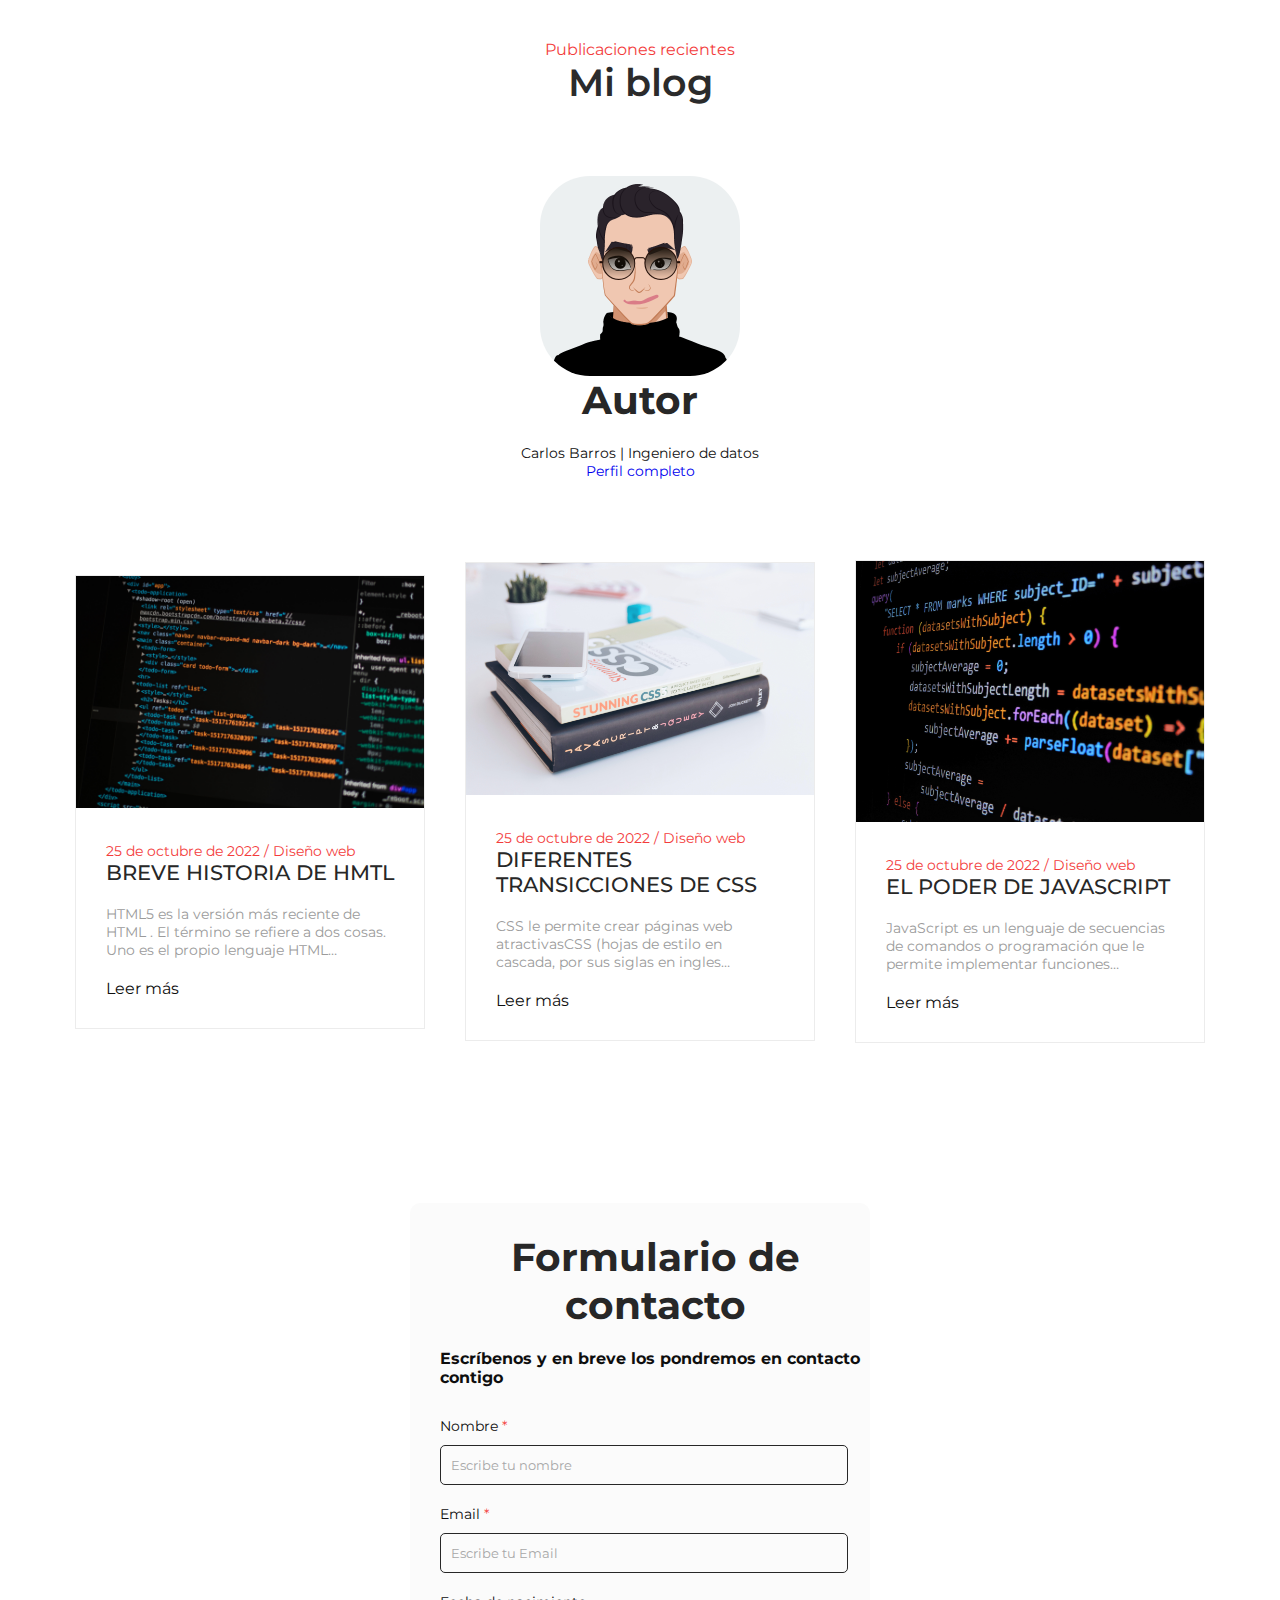
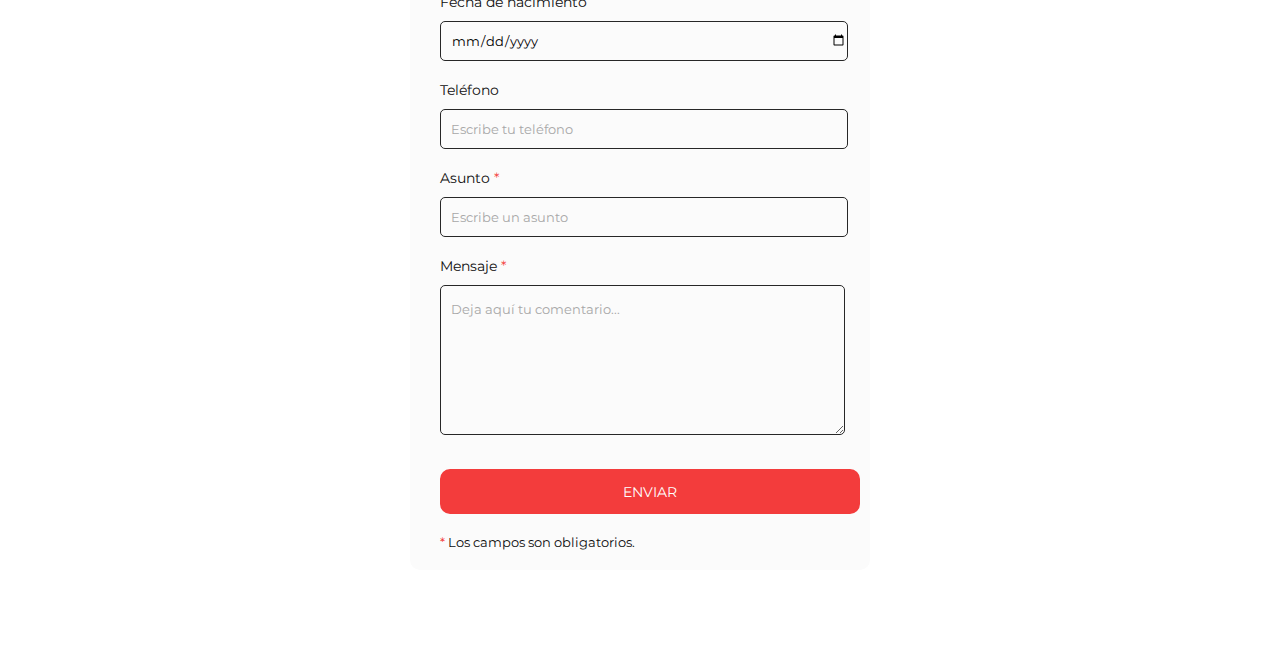
==== index.html @ becec06c "Agregar version 1.0 de website" ====
<!DOCTYPE html>
<html lang="en">
<head>
    <meta charset="UTF-8">
    <meta http-equiv="X-UA-Compatible" content="IE=edge">
    <meta name="viewport" content="width=device-width, initial-scale=1.0, maximum-scale=1.0, user-scalabe=no">

    <!-------Title--------->
    <title>Tech blog </title>

    <!-------Stylesheet--------->
    <link rel="stylesheet" href="css/style.css"/> 

    <!-------fav-icon--------->
    <link rel="shortcut icon" href="images/favicon.png"/> 

    <!-------Montserrat fonts--------->
    <link rel="preconnect" href="https://fonts.googleapis.com">
    <link rel="preconnect" href="https://fonts.gstatic.com" crossorigin>
    <link href="https://fonts.googleapis.com/css2?family=Montserrat:ital,wght@0,100;0,200;0,300;0,400;0,500;0,600;0,700;0,800;0,900;1,100;1,200;1,300;1,400;1,500;1,600;1,700;1,800;1,900&display=swap" rel="stylesheet">
</head>

<body>    

    <!--------------Blog section----------------------------->
    <section id="blog">
        <!--------------Heading----------------------------->
        <div class="blog-heading">
            <span>Publicaciones recientes</span>
            <h3>Mi blog</h3>

        </div>

        <section class="section pb-0" id=about>
            <div class=container>
                
                    <div class=col-lg-2-1><img src=images/avatar.png class="img-fluid rounded-lg mb-4" alt></div>

                    <h1 class="display-1">Autor</h1>
                            <p class="text-author-description">Carlos Barros |  Ingeniero de datos</p>
                            <p align="center">
                                <a href="articles/author.html" class="button blue">Perfil completo</a>
                            </p>
                                        
                    
                </div>
        </section>
        
        <!--------------Blog Container----------------------------->
        <div class="blog-container">

            <!--------------box-1----------------------------->
            <div class="blog-box"> 
                <!------imagen----->
                <div class="blog-img">
                    <img src="images/html.jpg" alt="Blog">
                </div>

                <!------imagen----->
                <div class="blog-text">
                    <span> 25 de octubre de 2022 / Diseño web</span>
                    <a href="articles/article_html.html" class="blog-title">BREVE HISTORIA DE HMTL</a>
                    <p>HTML5 es la versión más reciente de HTML . El término se refiere a dos cosas. Uno es el propio lenguaje HTML actualizado, que tiene nuevos elementos y atributos.</p>
                    <a href="articles/article_html.html">Leer más</a>
                </div>
            </div>
           
            
            <!--------------box-2----------------------------->
            <div class="blog-box"> 
                <!------imagen----->
                <div class="blog-img">
                    <img src="images/css.jpg" alt="Blog">
                </div>

                <!------imagen----->
                <div class="blog-text">
                    <span> 25 de octubre de 2022 / Diseño web</span>
                    <a href="articles/article_css.html" class="blog-title"> DIFERENTES TRANSICCIONES DE CSS</a>
                    <p>CSS le permite crear páginas web atractivasCSS (hojas de estilo en cascada, por sus siglas en ingles Cascading Style Sheets) le permite crear páginas web atractivas</p>
                    <a href="articles/article_css.html">Leer más</a>
                </div>
            </div>

            <!--------------box-3----------------------------->
            <div class="blog-box"> 
                <!------imagen----->
                <div class="blog-img">
                    <img src="images/javascript.jpg" alt="Blog">
                </div>

                <!------imagen----->
                <div class="blog-text">
                    <span> 25 de octubre de 2022 / Diseño web</span>
                    <a href="articles/article_javascript.html" class="blog-title"> EL PODER DE JAVASCRIPT</a>
                    <p>JavaScript es un lenguaje de secuencias de comandos o programación que le permite implementar funciones complejas en páginas web; cada vez que una página web hace algo más que sentarse allí</p>
                    <a href="articles/article_javascript.html">Leer más</a>
                </div>
            </div>
        </div>

    </section>

    <!-- formulario de contacto en html y css -->  

	<div class="contact_form">

		<div class="formulario">
            <h1 class="heading-formulario">Formulario de contacto</h1>
				<h3>Escríbenos y en breve los pondremos en contacto contigo</h3>
                <form action="submeter-formulario.php" method="post">
						
                <p>
                    <label for="nombre" class="colocar_nombre">Nombre
                        <span class="obligatorio">*</span>
                    </label>
                        <input type="text" name="introducir_nombre" id="nombre" required="obligatorio" placeholder="Escribe tu nombre">
                </p>
            
                <p>
                    <label for="email" class="colocar_email">Email
                        <span class="obligatorio">*</span>
                    </label>
                        <input type="email" name="introducir_email" id="email" required="obligatorio" placeholder="Escribe tu Email">
                </p>

                <p>
                    <label for="fecha-nacimiento" class="colocar_website">Fecha de nacimiento
                    </label>
                        <input type="date" name="introducir_website" id="website" placeholder="Selecciona su fecha de nacimiento">
                </p>	
        
                <p>
                    <label for="telefone" class="colocar_telefono">Teléfono
                    </label>
                        <input type="tel" name="introducir_telefono" id="telefono" placeholder="Escribe tu teléfono">
                </p>		
            
                	
            
                <p>
                    <label for="asunto" class="colocar_asunto">Asunto
                        <span class="obligatorio">*</span>
                    </label>
                        <input type="text" name="introducir_asunto" id="assunto" required="obligatorio" placeholder="Escribe un asunto">
                </p>		
            
                <p>
                    <label for="mensaje" class="colocar_mensaje">Mensaje
                        <span class="obligatorio">*</span>
                    </label>                     
                    <textarea name="introducir_mensaje" class="texto_mensaje" id="mensaje" required="obligatorio" placeholder="Deja aquí tu comentario..."></textarea> 
                </p>	  								
            
                <button type="submit" name="enviar_formulario" id="enviar"><p>Enviar</p></button>

                <p class="aviso">
                    <span class="obligatorio"> * </span>Los campos son obligatorios.
                </p>					
        
    </form>
		</div>	
	</div>


</body>
</html>
---- css/style.css ----
*{
    margin: 0px;
    padding: 0px;
    font-family: 'Montserrat', sans-serif;
    box-sizing: border-box;

}

a{
    text-decoration: none;
}

ul{
    list-style: none;
}

body{
    margin: 0px;
    padding: 0px;
    font-family: 'Montserrat';
}

/*--------------- Blog -------------- */

#blog{
    display: flex;
    justify-content: center;
    align-items: center;
    flex-direction: column;
    padding: 40px;
    border-bottom: 1px solid rgba(0,0,0,0.05 green, blue, alpha);
}

.blog-heading{
    display: flex;
    justify-content: center;
    align-items: center;
    flex-direction: column;
}

.blog-heading span{
    color: #f33c3c;
}

.blog-heading h3{
    font-size: 2.4rem;
    color: #2b2b2b;
    font-weight: 600;
}

.blog-container{
    display: flex;
    justify-content: center;
    align-items: center;
    margin: 20px 0px;
    flex-wrap: wrap;
}

.blog-box {
    width: 350px;
    background-color: #ffffff;
    border: 1px solid   #ececec;
    margin: 20px;
}

.blog-img img{
    width: 100%;
    height: 100%;
    object-fit: cover;
    object-position: center;

}

.blog-text{
    padding: 30px;
    display: flex;
    flex-direction: column;
}

.blog-text span{
    color:#f33c3c;
    font-size: 0.9rem;
}

.blog-text .blog-title{
    font-size: 1.3rem;
    font-weight: 500;
    color:#272727;
}

.blog-text .blog-title:hover{
    color: #f33c3c;
    transition: all ease 0.3s;
}

.blog-text p{
    color:#9b9b9b;
    font-size: 0.9rem;
    display: -webkit-box;
    -webkit-line-clamp: 3;
    -webkit-box-orient:vertical;
    overflow: hidden;
    text-overflow:ellipsis;
    margin: 20px 0px;
}


.blog-text a{
    color: #0f0f0f;
}
.blog-text a:hover{
    color: #f33c3c;
    transition: all ease 0.3s;
}


.read-more{
  text-align: center;
  align-items: center;
}

/*---- Article ----- */
#article{
    display: flex;
    justify-content:baseline;
    align-items: center;
    flex-direction: column;
    padding: 70px;
    border-bottom: 1px solid rgba(0,0,0,0.05 green, blue, alpha);
}


.article-heading{
    display: flex;
    justify-content: center;
    align-items: center;
    flex-direction: column;
}

.article-heading span{
    color: #f33c3c;
}

.article-heading h3{
    font-size: 2.4rem;
    color: #2b2b2b;
    font-weight: 600;
}

.article-text p{
    color:#272727;
    font-size: 0.9rem;
    display: -webkit-box;
    -webkit-line-clamp: 3;
    -webkit-box-orient:vertical;
    overflow: hidden;
    text-overflow:ellipsis;
    margin: 20px 0px;
}

ul.list-article{
  list-style-type: circle;
  color:#272727;
  font-size: 0.9rem;
  -webkit-box-orient:vertical;
  margin: 20px 40px;
}

.article-text h2{
    display: flex;
    justify-content: center;
    margin-top: 10%;
    
}

.navbar-nav{
  margin-right:50px!important
}

.nav-lang{
  margin:15px 0 15px 10px;
  padding:0!important
}
@media (max-width:991px){
  .nav-lang{
      margin:10px auto
  }
}

#about {
    display: flex;
    justify-content: center;
    align-items: center;
    flex-direction: column;
    padding: 40px;
    
}

.col-lg-2 {
  display: flex;
  align-items: center;
  flex-direction: row;
  -ms-flex: auto;
  flex: auto;
  max-width: 25%;
  
}

.col-lg-2-1 {
  max-width: 50%;
  display: flex;
  align-items: center;
  flex-direction: column;
  -ms-flex: auto;
  flex: auto;
  margin: auto;
  
  
}
.text-author-description{

  text-align: center;
  align-items: center;
}

.h1{
  font-size: 2.4rem;
  color: #2b2b2b;
  font-weight: 600;
}

#text-author-description{
  text-align: center;
}

#navigation{
  color: #2b2b2b;
  display: flex;
    justify-content:right;
    align-items:center;
    flex-direction: row;
    padding: 40px;
}

.navbar-nav {
  display: -ms-flexbox;
  display: flex;
  -ms-flex-direction: column;
  flex-direction: column;
  padding-left: 0;
  margin-bottom: 0;
  list-style: none;
}

.navbar-expand-lg .navbar-nav .nav-link {
  padding: 20px 15px;
}

.navbar-expand-lg .navbar-collapse {
  display: -ms-flexbox !important;
  display: flex !important;
  -ms-flex-preferred-size: auto;
  flex-basis: auto;
}

.section{
  padding-top:120px;
  padding-bottom:120px
}

.rounded-lg{
  border-radius:50px!important
}

.img-fluid {
  max-width: 100%;
  
  display: flex;
  justify-content: center;
  align-items: center;
}

#author-descrp{
  display: flex;
  justify-content: center;
  align-items: center;
  flex-direction: column;
  padding: 150px;
  border-bottom: 1px solid rgba(0,0,0,0.05 green, blue, alpha);

}


#description-abou{
  display: flex;
  justify-content:baseline;
  align-items: center;
  flex-direction: column;
  padding: 40px;
  border-bottom: 1px solid rgba(0,0,0,0.05 green, blue, alpha);


}


/*Formulario*/

.contact_form{	
	width: 460px; 
  height: auto;
  margin: 80px auto;
	border-radius: 10px;  
	padding-top: 30px;
	padding-bottom: 20px;  
  background-color: #fbfbfb; 
  padding-left: 30px; 
}


input{
	background-color: #fbfbfb; 
	width: 408px; 
	height: 40px; 
	border-radius: 5px;  
	border-style: solid; 
	border-width: 1px; 
	border-color: #272727; 
	margin-top: 10px;  
	padding-left: 10px;
  margin-bottom: 20px; 
}


textarea{
  background-color: #fbfbfb; 
	width: 405px; 
	height: 150px; 
	border-radius: 5px;  
	border-style: solid; 
	border-width: 1px; 
	border-color: #272727; 
	margin-top: 10px;  
	padding-left: 10px;
  margin-bottom: 20px; 
  padding-top: 15px; 
}


label{
  display: block; 
	float: center; 	
}


button{
	height: 45px; 
	padding-left: 5px;
	padding-right: 5px; 	
	margin-bottom: 20px; 
	margin-top: 10px; 	
	text-transform: uppercase;
	background-color: #f33c3c; 
	border-color: #f33c3c; 
	border-style: solid; 
	border-radius: 10px;	
	width: 420px;   
  cursor: pointer;
}


button p{
	color: #fff; 
}


span{
	color: #f33c3c; 
}


.aviso{
	font-size: 13px;  
	color: #0e0e0e;  
}


h1{
	font-size: 39px;  
	text-align: center; 
	padding-bottom: 20px; 
	color: #272727;
}


h3{
	font-size: 16px; 
	padding-bottom: 30px;
	color: #0e0e0e;   
}


p{
	font-size: 14px; 
	color: #0e0e0e; 
}


::-webkit-input-placeholder {
 color: #a8a8a8;
}


::-webkit-textarea-placeholder {
 color: #a8a8a8;
}


.formulario input:focus{
	outline:0;
	border: 1px solid #97d848;
}


.formulario textarea:focus{
	outline:0;
	border: 1px solid #97d848;
}

/*---- Responsive ----- */
@media(max-width:1250px){
    .blog-box{
        width: 300px;
    }
}

@media(max-width:1100px){
    .blog-box{
        width: 70%;
    }
}

@media(max-width:550px){
    .blog-box{
        width: 20px 10px;
        width: 100%;
    }
    #blog{
        padding: 20px;
    }
}
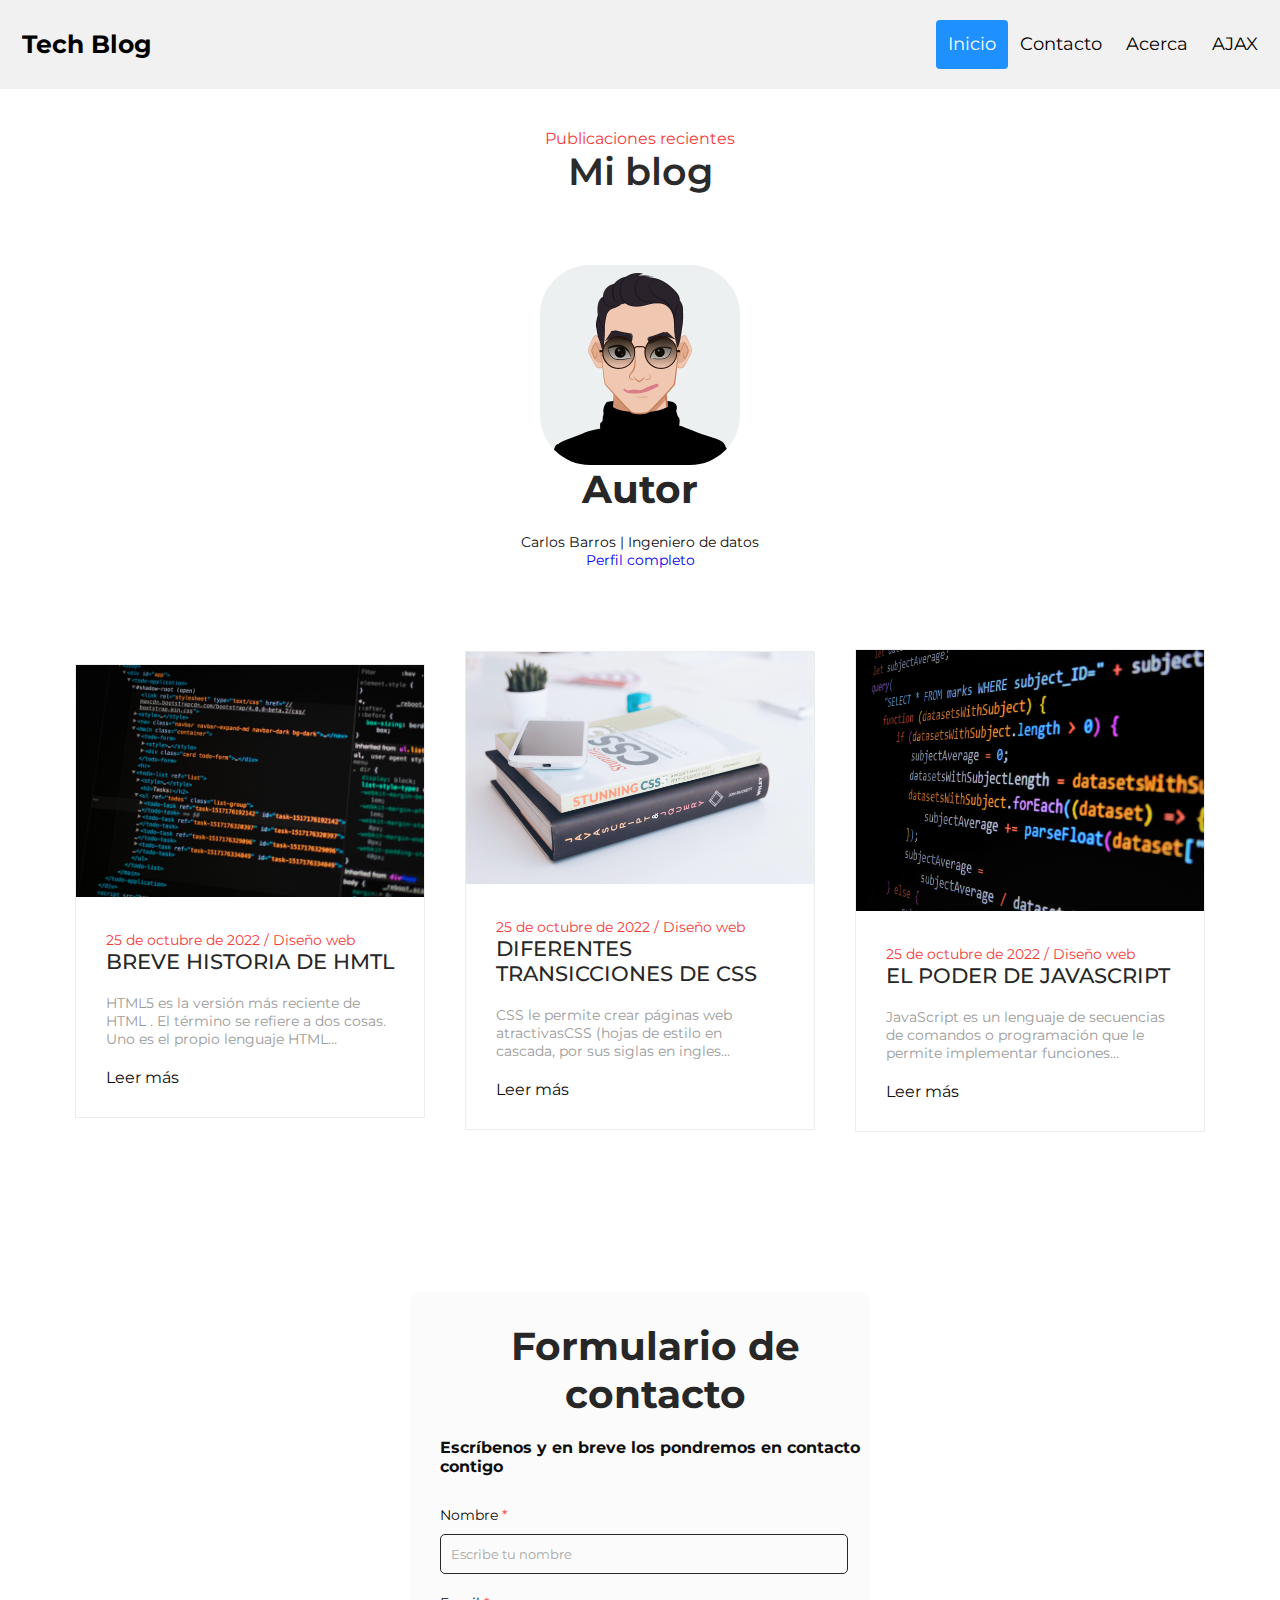
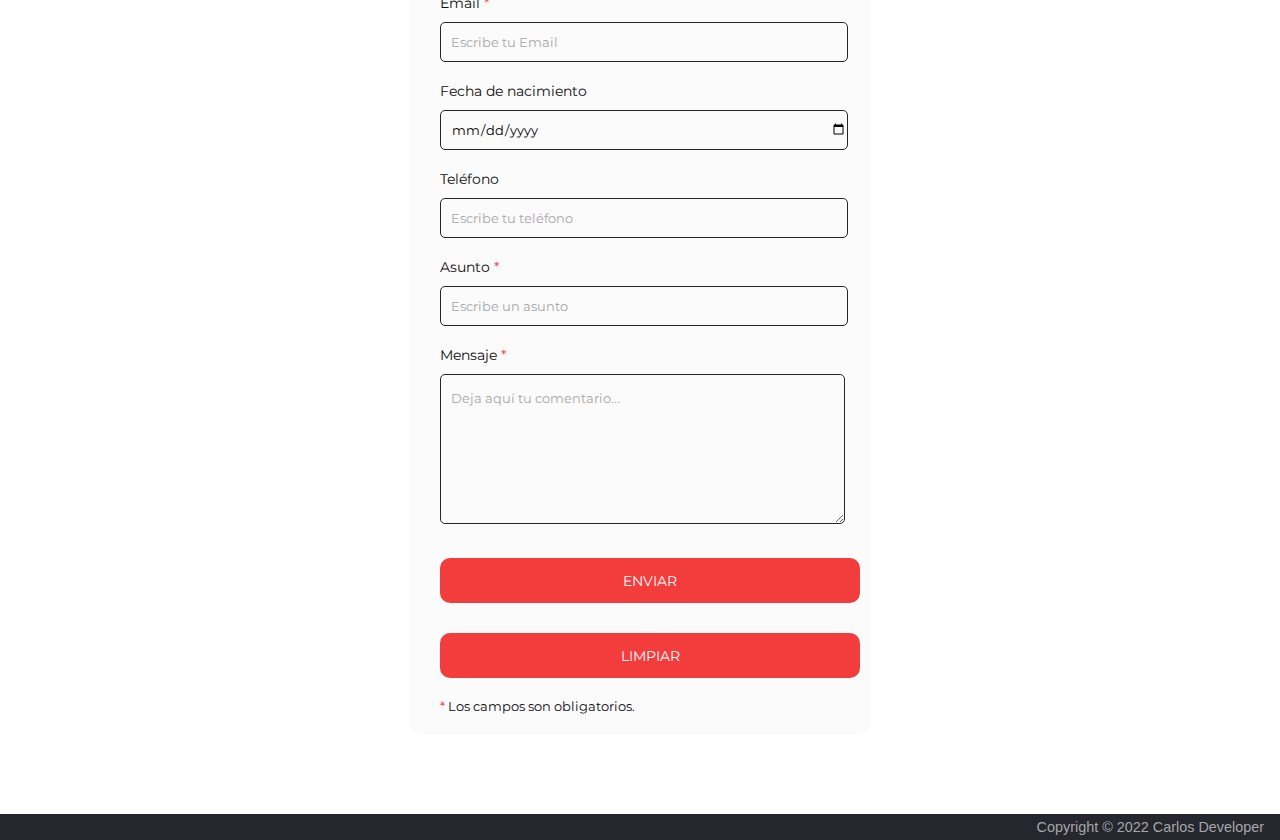
==== commit a5d96dca: "Add AJAX exercise" ====
--- a/index.html
+++ b/index.html
@@ -21,6 +21,16 @@
 </head>
 
 <body>    
+    <div class="header">
+        <a href="#blog" class="logo">Tech Blog</a>
+        <div class="header-right">
+          <a class="active" href="#blog">Inicio</a>
+          <a href="#contact">Contacto</a>
+          <a href="articles/author.html">Acerca</a>
+          <a href="programs.html">AJAX</a>
+        </div>
+      </div>
+      
 
     <!--------------Blog section----------------------------->
     <section id="blog">
@@ -103,7 +113,7 @@
 
     <!-- formulario de contacto en html y css -->  
 
-	<div class="contact_form">
+	<div class="contact_form" id="contact">
 
 		<div class="formulario">
             <h1 class="heading-formulario">Formulario de contacto</h1>
@@ -153,6 +163,7 @@
                 </p>	  								
             
                 <button type="submit" name="enviar_formulario" id="enviar"><p>Enviar</p></button>
+                <button type="submit" name="limpiar_formulario" id="limpiar"><p>Limpiar</p></button>
 
                 <p class="aviso">
                     <span class="obligatorio"> * </span>Los campos son obligatorios.
@@ -161,7 +172,14 @@
     </form>
 		</div>	
 	</div>
+</body>
 
-
-</body>
+<footer>
+    
+    <div class="row copyright">
+      
+       <p class="text-footer">Copyright &copy; 2022 Carlos Developer</p>
+    </div>
+</footer>
+    
 </html>--- a/css/style.css
+++ b/css/style.css
@@ -9,6 +9,7 @@
 a{
     text-decoration: none;
 }
+
 
 ul{
     list-style: none;
@@ -119,6 +120,72 @@
   align-items: center;
 }
 
+/*header*/
+
+.header {
+  overflow: hidden;
+  background-color: #f1f1f1;
+  padding: 20px 10px;
+}
+
+.header a {
+  float: left;
+  color: black;
+  text-align: center;
+  padding: 12px;
+  text-decoration: none;
+  font-size: 18px; 
+  line-height: 25px;
+  border-radius: 4px;
+}
+
+.header a.logo {
+  font-size: 25px;
+  font-weight: bold;
+}
+
+.header a:hover {
+  background-color: #ddd;
+  color: black;
+}
+
+.header a.active {
+  background-color: dodgerblue;
+  color: white;
+}
+
+.header-right {
+  float: right;
+}
+
+@media screen and (max-width: 500px) {
+  .header a {
+    float: none;
+    display: block;
+    text-align: left;
+  }
+  
+  .header-right {
+    float: none;
+  }
+}
+
+img.img2__left {
+  float: left;
+  margin: 5px;
+  width: 200px;
+  height: 200px;
+
+}
+
+img.img2__rigth{
+  float: right;
+  margin: 5px;
+  width: 200px;
+  height: 200px;
+
+}
+
 /*---- Article ----- */
 #article{
     display: flex;
@@ -301,7 +368,6 @@
 
 
 }
-
 
 /*Formulario*/
 
@@ -370,6 +436,7 @@
 
 button p{
 	color: #fff; 
+
 }
 
 
@@ -424,6 +491,51 @@
 .formulario textarea:focus{
 	outline:0;
 	border: 1px solid #97d848;
+}
+
+
+/*Footer*/
+footer {
+  background-color: #121315;
+  color: #a7a7a7;
+  font-size: 16px;
+}
+footer * {
+  font-family: "Poppins", sans-serif;
+  box-sizing: border-box;
+  border: none;
+  outline: none;
+}
+.text-footer{
+  color: #a7a7a7;
+  
+}
+
+.row {
+  padding: 1em 1em;
+}
+
+.copyright {
+  padding: 0.3em 1em;
+  background-color: #25262e;
+}
+.footer-menu{
+  float: left;
+    margin-top: 10px;
+}
+
+.footer-menu a{
+  color: #cfd2d6;
+  padding: 6px;
+
+  text-decoration: none;
+}
+.footer-menu a:hover{
+  color: #27bcda;
+}
+.copyright p {
+  font-size: 0.9em;
+  text-align: right;
 }
 
 /*---- Responsive ----- */
